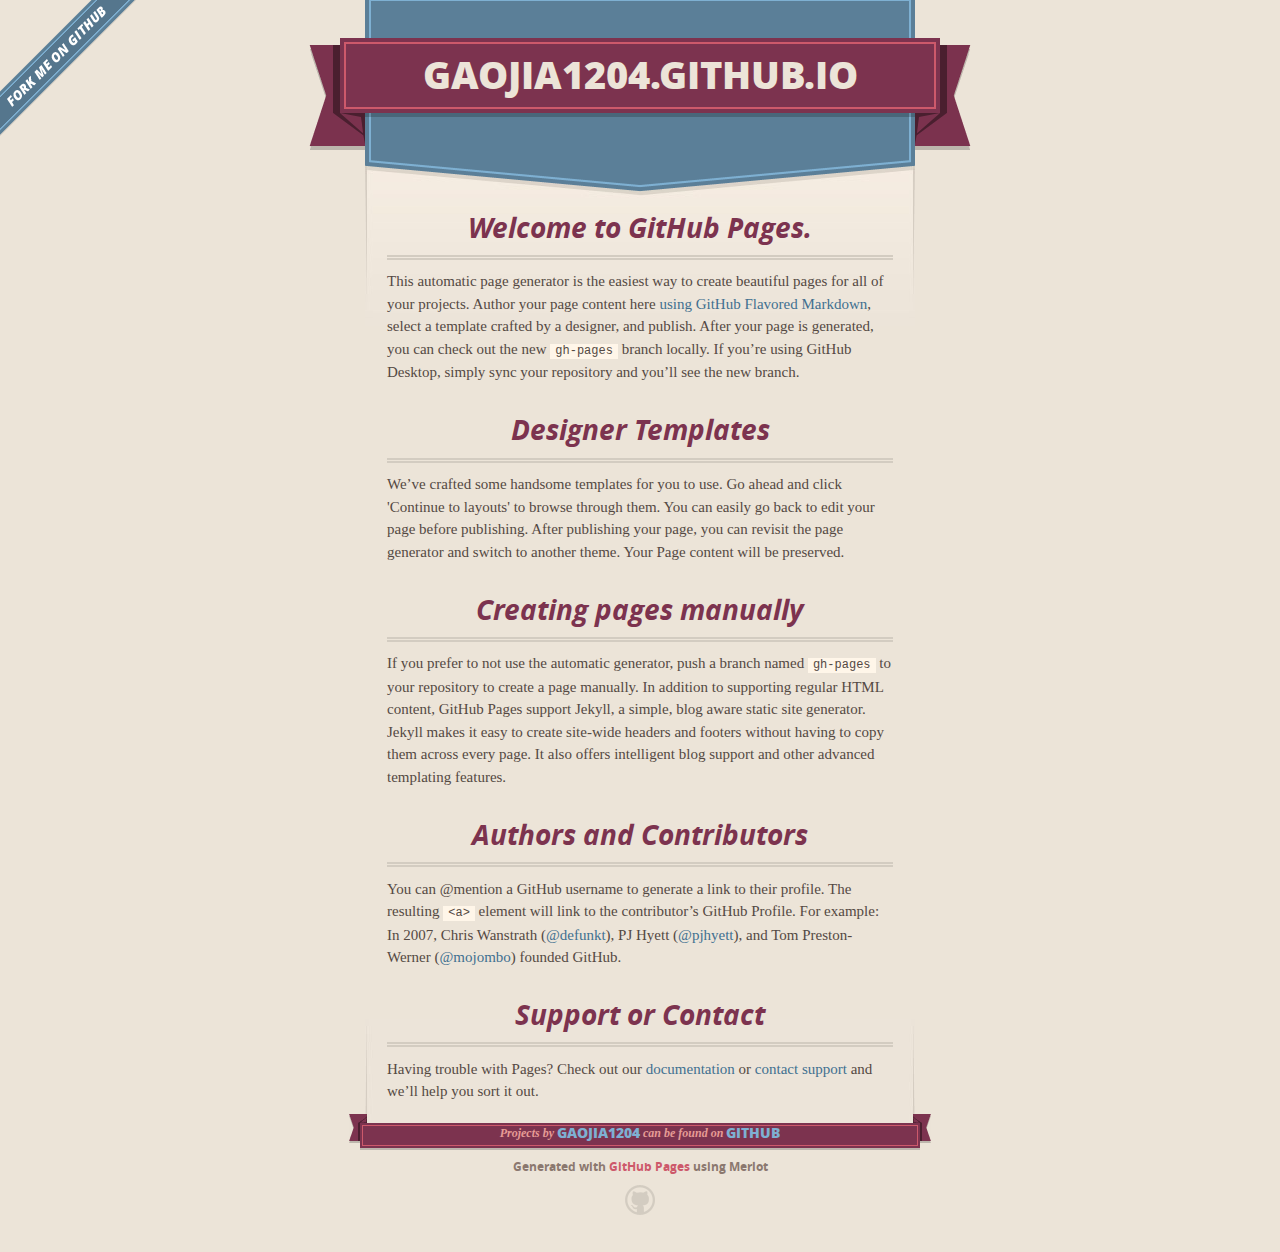
==== index.html @ 73c73c46 "Replace master branch with page content via GitHub" ====
<!DOCTYPE html>
<html>
  <head>
    <meta charset='utf-8'>
    <meta http-equiv="X-UA-Compatible" content="chrome=1">
    <meta name="viewport" content="width=640">

    <link rel="stylesheet" href="stylesheets/core.css" media="screen">
    <link rel="stylesheet" href="stylesheets/mobile.css" media="handheld, only screen and (max-device-width:640px)">
    <link rel="stylesheet" href="stylesheets/github-light.css">

    <script type="text/javascript" src="javascripts/modernizr.js"></script>
    <script type="text/javascript" src="https://ajax.googleapis.com/ajax/libs/jquery/1.7.1/jquery.min.js"></script>
    <script type="text/javascript" src="javascripts/headsmart.min.js"></script>
    <script type="text/javascript">
      $(document).ready(function () {
        $('#main_content').headsmart()
      })
    </script>
    <title>Gaojia1204.GitHub.io by gaojia1204</title>
  </head>

  <body>
    <a id="forkme_banner" href="https://github.com/gaojia1204">View on GitHub</a>
    <div class="shell">

      <header>
        <span class="ribbon-outer">
          <span class="ribbon-inner">
            <h1>Gaojia1204.GitHub.io</h1>
            <h2></h2>
          </span>
          <span class="left-tail"></span>
          <span class="right-tail"></span>
        </span>
      </header>

      <div id="no-downloads">
        <span class="inner">
        </span>
      </div>


      <span class="banner-fix"></span>


      <section id="main_content">
        <h3>
<a id="welcome-to-github-pages" class="anchor" href="#welcome-to-github-pages" aria-hidden="true"><span aria-hidden="true" class="octicon octicon-link"></span></a>Welcome to GitHub Pages.</h3>

<p>This automatic page generator is the easiest way to create beautiful pages for all of your projects. Author your page content here <a href="https://guides.github.com/features/mastering-markdown/">using GitHub Flavored Markdown</a>, select a template crafted by a designer, and publish. After your page is generated, you can check out the new <code>gh-pages</code> branch locally. If you’re using GitHub Desktop, simply sync your repository and you’ll see the new branch.</p>

<h3>
<a id="designer-templates" class="anchor" href="#designer-templates" aria-hidden="true"><span aria-hidden="true" class="octicon octicon-link"></span></a>Designer Templates</h3>

<p>We’ve crafted some handsome templates for you to use. Go ahead and click 'Continue to layouts' to browse through them. You can easily go back to edit your page before publishing. After publishing your page, you can revisit the page generator and switch to another theme. Your Page content will be preserved.</p>

<h3>
<a id="creating-pages-manually" class="anchor" href="#creating-pages-manually" aria-hidden="true"><span aria-hidden="true" class="octicon octicon-link"></span></a>Creating pages manually</h3>

<p>If you prefer to not use the automatic generator, push a branch named <code>gh-pages</code> to your repository to create a page manually. In addition to supporting regular HTML content, GitHub Pages support Jekyll, a simple, blog aware static site generator. Jekyll makes it easy to create site-wide headers and footers without having to copy them across every page. It also offers intelligent blog support and other advanced templating features.</p>

<h3>
<a id="authors-and-contributors" class="anchor" href="#authors-and-contributors" aria-hidden="true"><span aria-hidden="true" class="octicon octicon-link"></span></a>Authors and Contributors</h3>

<p>You can @mention a GitHub username to generate a link to their profile. The resulting <code>&lt;a&gt;</code> element will link to the contributor’s GitHub Profile. For example: In 2007, Chris Wanstrath (<a href="https://github.com/defunkt" class="user-mention">@defunkt</a>), PJ Hyett (<a href="https://github.com/pjhyett" class="user-mention">@pjhyett</a>), and Tom Preston-Werner (<a href="https://github.com/mojombo" class="user-mention">@mojombo</a>) founded GitHub.</p>

<h3>
<a id="support-or-contact" class="anchor" href="#support-or-contact" aria-hidden="true"><span aria-hidden="true" class="octicon octicon-link"></span></a>Support or Contact</h3>

<p>Having trouble with Pages? Check out our <a href="https://help.github.com/pages">documentation</a> or <a href="https://github.com/contact">contact support</a> and we’ll help you sort it out.</p>
      </section>

      <footer>
        <span class="ribbon-outer">
          <span class="ribbon-inner">
            <p>Projects by <a href="https://github.com/gaojia1204">gaojia1204</a> can be found on <a href="https://github.com/gaojia1204">GitHub</a></p>
          </span>
          <span class="left-tail"></span>
          <span class="right-tail"></span>
        </span>
        <p>Generated with <a href="https://pages.github.com">GitHub Pages</a> using Merlot</p>
        <span class="octocat"></span>
      </footer>

    </div>

    
  </body>
</html>
---- stylesheets/core.css ----
@import url("screen.css");
@import url("non-screen.css") handheld;
@import url("non-screen.css") only screen and (max-device-width:640px);
---- stylesheets/mobile.css ----
/* Generated by Font Squirrel (http://www.fontsquirrel.com) on February 9, 2012 */


@font-face {
  font-family: 'Open Sans';
  src: url('../fonts/opensans-regular-webfont.eot');
  src: url('../fonts/opensans-regular-webfont.eot?#iefix') format('embedded-opentype'),
       url('../fonts/opensans-regular-webfont.woff') format('woff'),
       url('../fonts/opensans-regular-webfont.ttf') format('truetype'),
       url('../fonts/opensans-regular-webfont.svg#OpenSansRegular') format('svg');
  font-weight: normal;
  font-style: normal;
}

@font-face {
  font-family: 'Open Sans';
  src: url('../fonts/opensans-italic-webfont.eot');
  src: url('../fonts/opensans-italic-webfont.eot?#iefix') format('embedded-opentype'),
       url('../fonts/opensans-italic-webfont.woff') format('woff'),
       url('../fonts/opensans-italic-webfont.ttf') format('truetype'),
       url('../fonts/opensans-italic-webfont.svg#OpenSansItalic') format('svg');
  font-weight: normal;
  font-style: italic;
}

@font-face {
  font-family: 'Open Sans';
  src: url('../fonts/opensans-bold-webfont.eot');
  src: url('../fonts/opensans-bold-webfont.eot?#iefix') format('embedded-opentype'),
       url('../fonts/opensans-bold-webfont.woff') format('woff'),
       url('../fonts/opensans-bold-webfont.ttf') format('truetype'),
       url('../fonts/opensans-bold-webfont.svg#OpenSansBold') format('svg');
  font-weight: bold;
  font-style: normal;
}

@font-face {
  font-family: 'Open Sans';
  src: url('../fonts/opensans-bolditalic-webfont.eot');
  src: url('../fonts/opensans-bolditalic-webfont.eot?#iefix') format('embedded-opentype'),
       url('../fonts/opensans-bolditalic-webfont.woff') format('woff'),
       url('../fonts/opensans-bolditalic-webfont.ttf') format('truetype'),
       url('../fonts/opensans-bolditalic-webfont.svg#OpenSansBoldItalic') format('svg');
  font-weight: bold;
  font-style: italic;
}

@font-face {
  font-family: 'Open Sans';
  src: url('../fonts/opensans-extrabold-webfont.eot');
  src: url('../fonts/opensans-extrabold-webfont.eot?#iefix') format('embedded-opentype'),
       url('../fonts/opensans-extrabold-webfont.woff') format('woff'),
       url('../fonts/opensans-extrabold-webfont.ttf') format('truetype'),
       url('../fonts/opensans-extrabold-webfont.svg#OpenSansExtrabold') format('svg');
  font-weight: bolder;
  font-style: normal;
}


/* http://meyerweb.com/eric/tools/css/reset/ 
   v2.0 | 20110126
   License: none (public domain)
*/

html, body, div, span, applet, object, iframe,
h1, h2, h3, h4, h5, h6, p, blockquote, pre,
a, abbr, acronym, address, big, cite, code,
del, dfn, em, img, ins, kbd, q, s, samp,
small, strike, strong, sub, sup, tt, var,
b, u, i, center,
dl, dt, dd, ol, ul, li,
fieldset, form, label, legend,
table, caption, tbody, tfoot, thead, tr, th, td,
article, aside, canvas, details, embed, 
figure, figcaption, footer, header, hgroup, 
menu, nav, output, ruby, section, summary,
time, mark, audio, video {
  margin: 0;
  padding: 0;
  border: 0;
  font-size: 100%;
  font: inherit;
  vertical-align: baseline;
}
/* HTML5 display-role reset for older browsers */
article, aside, details, figcaption, figure, 
footer, header, hgroup, menu, nav, section {
  display: block;
}
body {
  line-height: 1;
}
ol, ul {
  list-style: none;
}
blockquote, q {
  quotes: none;
}
blockquote:before, blockquote:after,
q:before, q:after {
  content: '';
  content: none;
}
table {
  border-collapse: collapse;
  border-spacing: 0;
}

header, footer, section {
  display: block;
  position: relative;
}

/* STYLES */

div.shell {
  display: block;
  width: 640px;
  margin: 0 auto;
}

a#forkme_banner {
  display: none;
}

/* header */

header {
  position: relative;
  z-index: 2;
  margin: 0;
  max-width: 640px;
  top: 51px;
}

header span.ribbon-inner {
  position: relative;
  display: block;
  background-color: #cd596b;
  border: 8px solid #7c334f;
  padding: 6px;
  z-index: 1;
}

header span.left-tail, header span.right-tail {
  position: relative;
  display: block;
  width: 19px;
  height: 10px;
  background: transparent url(../images/ribbon-tail-sprite-2x.png) 0 0 no-repeat;
  position: absolute;
  bottom: -10px;
  z-index: 0;
}

header span.left-tail {
  background-position: 0 0;
  left: 0;
}

header span.right-tail {
  background-position: -19px 0;
  right: 0;
}

header h1 {
  background-color: #7c334f;
  font-size: 2em;
  font-weight: bolder;
  font-style: normal;
  text-transform: uppercase;
  color: #ece4d8;
  text-align: center;
  line-height:1;  
  padding: 14px 20px 0;
}

header h2 {
  background-color: #7c334f;
  font: bold italic .85em/1.5 Georgia, Times, “Times New Roman”, serif;
  color: #e69b95;
  padding-bottom: 14px;
  margin-top: -3px;
  text-align: center;
}

section#downloads {
  position: relative;
  display: block;
  height: 171px;
  width: 602px;
  padding-bottom: 150px;
  margin: 51px auto -250px;
  z-index: 1;
  background: transparent url(../images/shield.png) center 0 no-repeat;
}

section#downloads a {
  display: none;
}

span.banner-fix {
  background: transparent url(../images/shield-fallback.png) center top no-repeat;
  display: block;
  height: 31px;
  position: absolute;
  width: 640px;
  top: 20px;

}

section#main_content {
  z-index: 2;
  padding: 20px 40px 0;
  min-height:185px;
}

/* footer */

footer {
  background: none;
  padding-top: 104px;
  margin: -94px auto 40px;
  max-width:640px;
  text-align: center;
}

footer span.ribbon-outer {
  display: block;
  position: relative;
  border-bottom: 2px solid #bdb6ad;
}

footer span.ribbon-inner {
  position: relative;
  display: block;
  background-color: #cd596b;
  border: 8px solid #7c334f;
  padding: 6px;
  z-index: 1;
}

footer p {
  font-family: 'Open Sans', sans-serif;
  font-weight: bold;
  font-size: .6em;
  color: #8b786f;
}

footer a {
  color: #cd596b;
}

footer span.ribbon-inner p {
  background-color: #7c334f;
  margin: 0;
  color: #e69b95;
  font: bold italic 22px/1 Georgia, Times, “Times New Roman”, serif;
  height: auto;
  line-height: 1.1;
  padding: 20px 0px 10px;
}

footer span.ribbon-inner a {
  display: block;
  position: relative;
  bottom: 0;
  color: #7eb0d2;
  font-family: 'Open Sans', sans-serif;
  text-transform: uppercase;
  font-style: normal;
  font-weight: bolder;
  font-size: 38px;
  padding-bottom: 10px;
}

footer span.ribbon-inner a:hover {
  color: #7eb0d2;
}

footer span.left-tail, footer span.right-tail {
  position: relative;
  display: block;
  width: 23px;
  height: 126px;
  background: transparent url(../images/small-ribbon-tail-sprite-2x.png) 0 0 no-repeat;
  position: absolute;
  top: -126px;
  z-index: 0;
}

footer span.left-tail {
  background-position: 0 0;
  left: 0;
}

footer span.right-tail {
  background-position: -23px 0;
  right: 0;
}

footer span.octocat {
  background: transparent url(../images/octocat-2x.png) 0 0 no-repeat;
  display: block;
  width: 60px;
  height: 60px;
  margin: 20px auto 0;}

/* content */

body {
  background: #ece4d8;
  font: normal normal 30px/1.5 Georgia, Palatino,” Palatino Linotype”, Times, “Times New Roman”, serif;
  color: #544943;
  -webkit-font-smoothing: antialiased;
}

a, a:hover {
  color: #417090;
}

a {
  text-decoration: none;
}

a:hover {
  text-decoration: underline;
}

h1,h2,h3,h4,h5,h6 {
  font-family: 'Open Sans', sans-serif;
  font-weight: bold;
}

p {
  margin: .7em 0 0;
}

strong {
  font-weight: bold;
}

em {
  font-style: italic;
}

ol {
  margin: .7em 0;
  list-style-type: decimal;
  padding-left: 1.35em;
}

ul {
  margin: .7em 0;
  padding-left: 1.35em;
}

ul li {
  padding-left: 20px;
  background: transparent url(../images/chevron-2x.png) left 15px no-repeat;
}

blockquote {
  font-family: 'Open Sans', sans-serif;
  margin: 20px 0;
  color: #8b786f;
  padding-left: 1.35em;
  background: transparent url('../images/blockquote-gfx-2x.png') 0 8px no-repeat;
}

img {
  -webkit-box-shadow: 0px 4px 0px #bdb6ad;
  -moz-box-shadow: 0px 4px 0px #bdb6ad;
  box-shadow: 0px 4px 0px #bdb6ad;
  border: 4px solid #fff6e9;
  max-width: 556px;
}

hr {
  border: none;
  outline: none;
  height: 42px;
  background: transparent url('../images/hr-2x.jpg') center center repeat-x;
  margin: 0 0 20px;
}

code {
  background: #fff6e9;
  font: normal normal .9em/1.7 "Lucida Sans Typewriter", "Lucida Console", Monaco, "Bitstream Vera Sans Mono", monospace;
  padding: 0 5px 1px;
}

pre {
  margin: 10px 0 20px;
  padding: .7em;
  background: #fff6e9;
  border-bottom: 4px solid #bdb6ad;
  font: normal normal .9em/1.7 "Lucida Sans Typewriter", "Lucida Console", Monaco, "Bitstream Vera Sans Mono", monospace;
  overflow: auto;
}

table {
  background: #fff6e9;
  display: table;
  width: 100%;
  border-collapse: separate;
  border-bottom: 4px solid #bdb6ad;
  margin: 10px 0;
}

tr {
  display: table-row;
}

th {
  display: table-cell;
  padding: 2px 10px;
  border: solid #ece4d8;
  border-width: 0 4px 4px 0;
  color: #cd596b;
  font-family: 'Open Sans', sans-serif;
  font-weight: bold;
  font-size: .85em;
}

td {
  display: table-cell;
  padding: 0 .7em;
  border: solid #ece4d8;
  border-width: 0 4px 4px 0;
}

td:last-child, th:last-child {
  border-right: none;
}

tr:last-child td {
  border-bottom: none;
}

dl {
  margin: .7em 0 20px;
}

dt {
  font-family: 'Open Sans', sans-serif;
  font-weight: bold;
}

dd {
  padding-left: 1.35em;
}

dd p:first-child {
  margin-top: 0;
}

/* Content based headers */

#main_content > .header-level-1:first-child,
#main_content > .header-level-2:first-child,
#main_content > .header-level-3:first-child,
#main_content > .header-level-4:first-child,
#main_content > .header-level-5:first-child,
#main_content > .header-level-6:first-child {
  margin-top: 0;
}

.header-level-1 {
  font-size: 1.85em;
  border-bottom: .2em double #d3ccc1;
  color: #7c334f;
  text-align: center;
  font-style: italic;
  margin: 1.1em 0 .38em;
  line-height: 1.2;
  padding-bottom: 10px
}

.header-level-2 {
  font-size: 1.58em;
  color: #7c334f;
  margin: .95em 0 .5em;
  border-bottom: .1em solid #D3CCC1;
  line-height: 1.2;
  padding-bottom: 10px
}

.header-level-3 {
  margin: 20px 0 10px;
  font-size: 1.45em;
}

.header-level-4 {
  margin: .6em 0;
  font-size: 1.2em;
  color: #cd596b;
}

.header-level-5 {
  margin: .7em 0;
  font-size: 1em;
  color: #8b786f;
}

.header-level-6 {
  margin: .8em 0;
  font-size: .85em;
  font-style: italic;
}
---- stylesheets/github-light.css ----
/*
The MIT License (MIT)

Copyright (c) 2016 GitHub, Inc.

Permission is hereby granted, free of charge, to any person obtaining a copy
of this software and associated documentation files (the "Software"), to deal
in the Software without restriction, including without limitation the rights
to use, copy, modify, merge, publish, distribute, sublicense, and/or sell
copies of the Software, and to permit persons to whom the Software is
furnished to do so, subject to the following conditions:

The above copyright notice and this permission notice shall be included in all
copies or substantial portions of the Software.

THE SOFTWARE IS PROVIDED "AS IS", WITHOUT WARRANTY OF ANY KIND, EXPRESS OR
IMPLIED, INCLUDING BUT NOT LIMITED TO THE WARRANTIES OF MERCHANTABILITY,
FITNESS FOR A PARTICULAR PURPOSE AND NONINFRINGEMENT. IN NO EVENT SHALL THE
AUTHORS OR COPYRIGHT HOLDERS BE LIABLE FOR ANY CLAIM, DAMAGES OR OTHER
LIABILITY, WHETHER IN AN ACTION OF CONTRACT, TORT OR OTHERWISE, ARISING FROM,
OUT OF OR IN CONNECTION WITH THE SOFTWARE OR THE USE OR OTHER DEALINGS IN THE
SOFTWARE.

*/

.pl-c /* comment */ {
  color: #969896;
}

.pl-c1 /* constant, variable.other.constant, support, meta.property-name, support.constant, support.variable, meta.module-reference, markup.raw, meta.diff.header */,
.pl-s .pl-v /* string variable */ {
  color: #0086b3;
}

.pl-e /* entity */,
.pl-en /* entity.name */ {
  color: #795da3;
}

.pl-smi /* variable.parameter.function, storage.modifier.package, storage.modifier.import, storage.type.java, variable.other */,
.pl-s .pl-s1 /* string source */ {
  color: #333;
}

.pl-ent /* entity.name.tag */ {
  color: #63a35c;
}

.pl-k /* keyword, storage, storage.type */ {
  color: #a71d5d;
}

.pl-s /* string */,
.pl-pds /* punctuation.definition.string, string.regexp.character-class */,
.pl-s .pl-pse .pl-s1 /* string punctuation.section.embedded source */,
.pl-sr /* string.regexp */,
.pl-sr .pl-cce /* string.regexp constant.character.escape */,
.pl-sr .pl-sre /* string.regexp source.ruby.embedded */,
.pl-sr .pl-sra /* string.regexp string.regexp.arbitrary-repitition */ {
  color: #183691;
}

.pl-v /* variable */ {
  color: #ed6a43;
}

.pl-id /* invalid.deprecated */ {
  color: #b52a1d;
}

.pl-ii /* invalid.illegal */ {
  color: #f8f8f8;
  background-color: #b52a1d;
}

.pl-sr .pl-cce /* string.regexp constant.character.escape */ {
  font-weight: bold;
  color: #63a35c;
}

.pl-ml /* markup.list */ {
  color: #693a17;
}

.pl-mh /* markup.heading */,
.pl-mh .pl-en /* markup.heading entity.name */,
.pl-ms /* meta.separator */ {
  font-weight: bold;
  color: #1d3e81;
}

.pl-mq /* markup.quote */ {
  color: #008080;
}

.pl-mi /* markup.italic */ {
  font-style: italic;
  color: #333;
}

.pl-mb /* markup.bold */ {
  font-weight: bold;
  color: #333;
}

.pl-md /* markup.deleted, meta.diff.header.from-file */ {
  color: #bd2c00;
  background-color: #ffecec;
}

.pl-mi1 /* markup.inserted, meta.diff.header.to-file */ {
  color: #55a532;
  background-color: #eaffea;
}

.pl-mdr /* meta.diff.range */ {
  font-weight: bold;
  color: #795da3;
}

.pl-mo /* meta.output */ {
  color: #1d3e81;
}
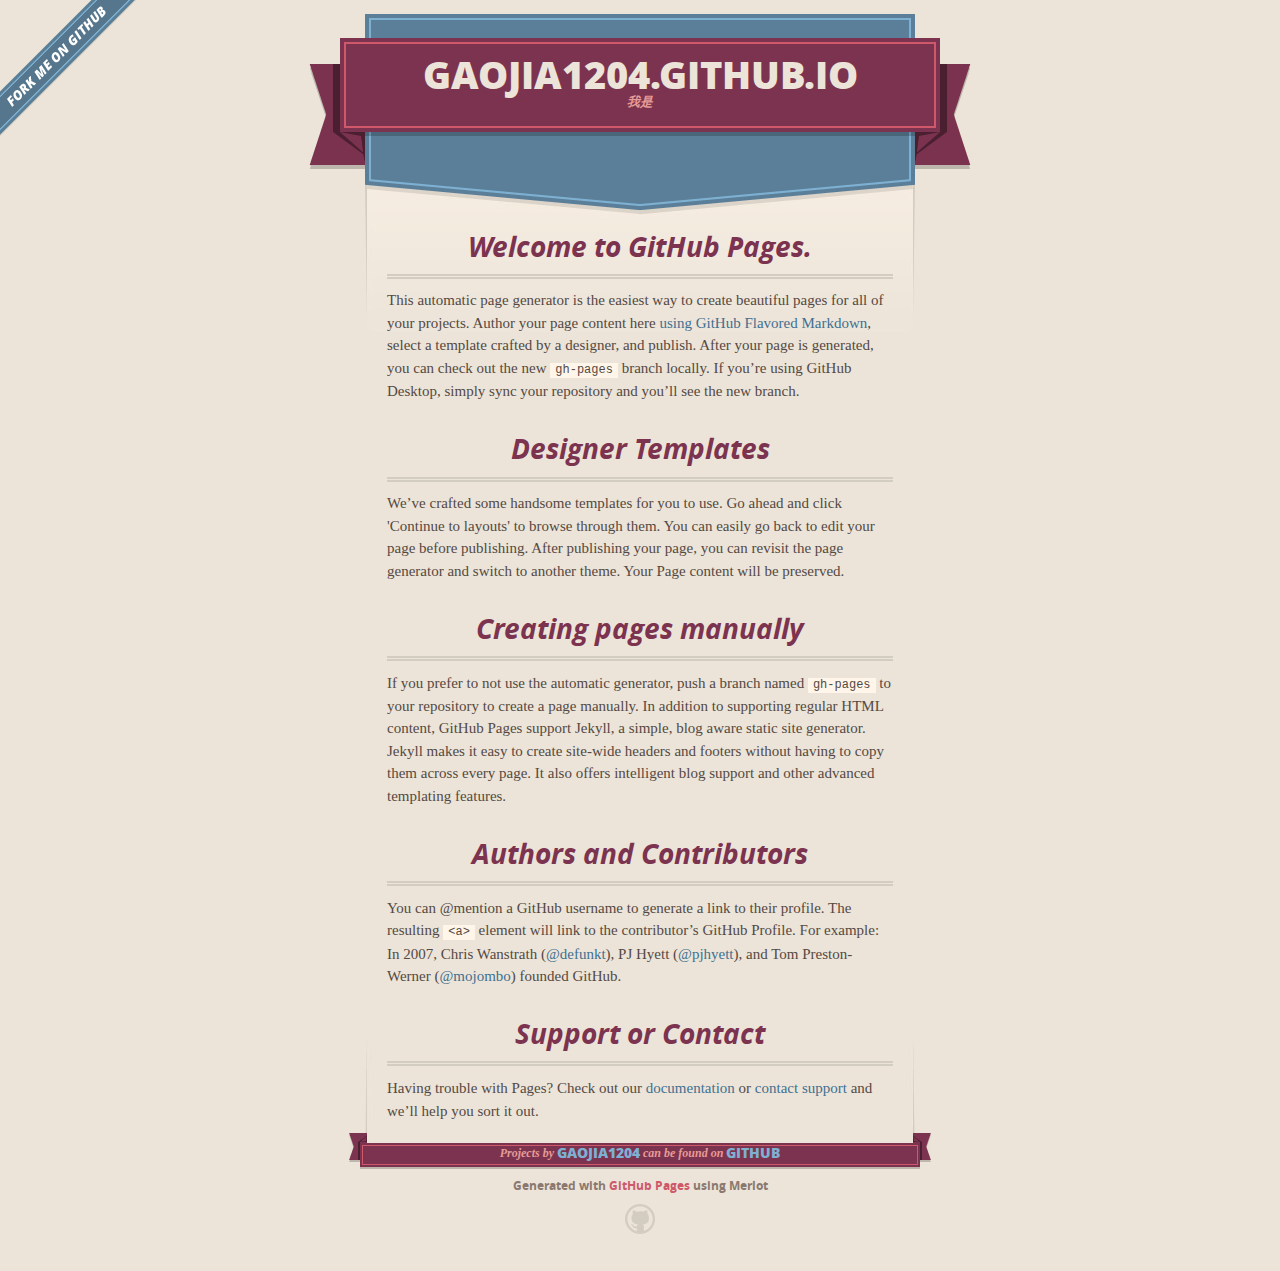
==== commit 84f395ac: "123445" ====
--- a/index.html
+++ b/index.html
@@ -28,7 +28,7 @@
         <span class="ribbon-outer">
           <span class="ribbon-inner">
             <h1>Gaojia1204.GitHub.io</h1>
-            <h2></h2>
+            <h2>我是 </h2>
           </span>
           <span class="left-tail"></span>
           <span class="right-tail"></span>
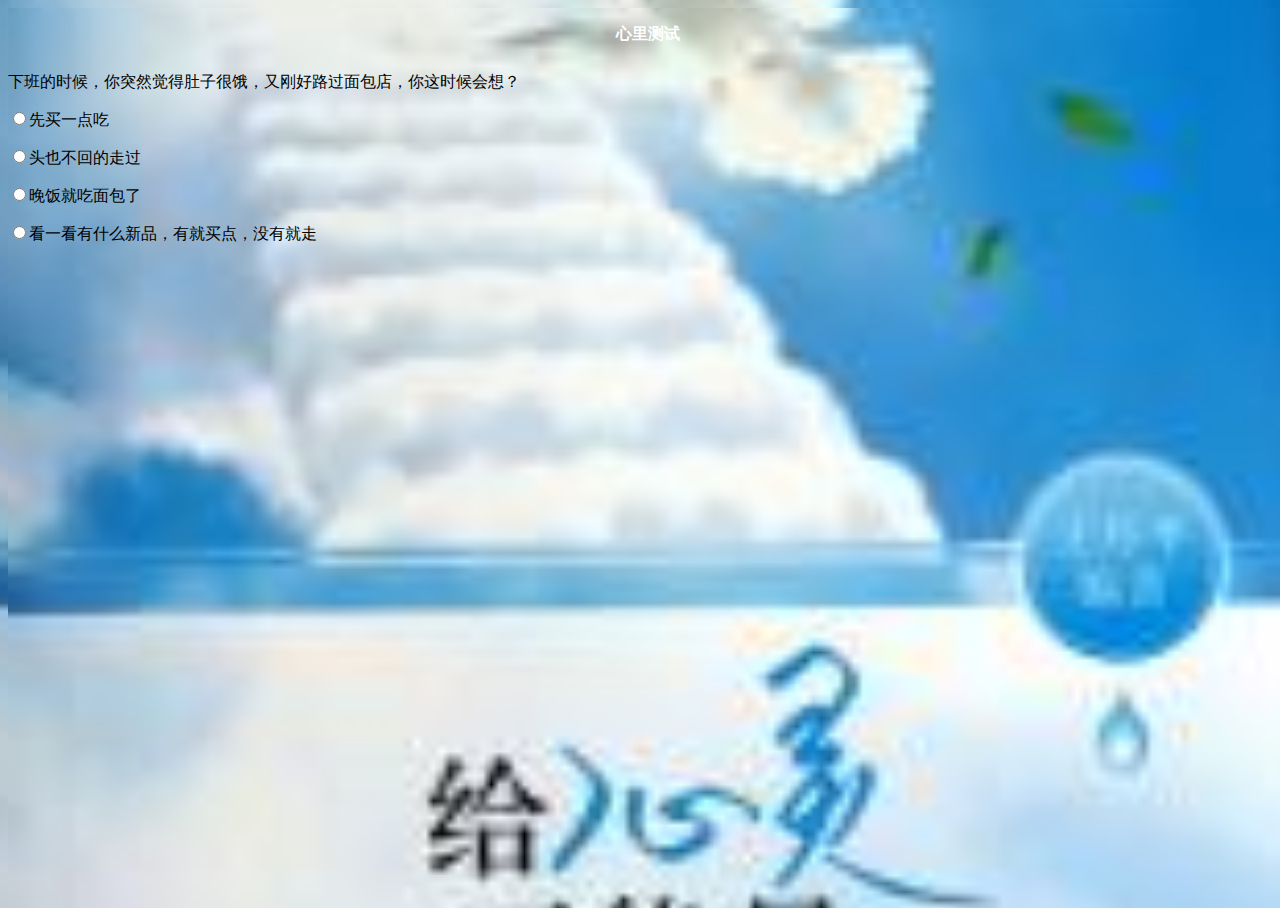
==== commit 1bb0daa2: "测试" ====
--- a/index.html
+++ b/index.html
@@ -1,90 +1,66 @@
 <!DOCTYPE html>
 <html>
-  <head>
-    <meta charset='utf-8'>
-    <meta http-equiv="X-UA-Compatible" content="chrome=1">
-    <meta name="viewport" content="width=640">
-
-    <link rel="stylesheet" href="stylesheets/core.css" media="screen">
-    <link rel="stylesheet" href="stylesheets/mobile.css" media="handheld, only screen and (max-device-width:640px)">
-    <link rel="stylesheet" href="stylesheets/github-light.css">
-
-    <script type="text/javascript" src="javascripts/modernizr.js"></script>
-    <script type="text/javascript" src="https://ajax.googleapis.com/ajax/libs/jquery/1.7.1/jquery.min.js"></script>
-    <script type="text/javascript" src="javascripts/headsmart.min.js"></script>
-    <script type="text/javascript">
-      $(document).ready(function () {
-        $('#main_content').headsmart()
-      })
-    </script>
-    <title>Gaojia1204.GitHub.io by gaojia1204</title>
-  </head>
-
-  <body>
-    <a id="forkme_banner" href="https://github.com/gaojia1204">View on GitHub</a>
-    <div class="shell">
-
-      <header>
-        <span class="ribbon-outer">
-          <span class="ribbon-inner">
-            <h1>Gaojia1204.GitHub.io</h1>
-            <h2>我是 </h2>
-          </span>
-          <span class="left-tail"></span>
-          <span class="right-tail"></span>
-        </span>
-      </header>
-
-      <div id="no-downloads">
-        <span class="inner">
-        </span>
-      </div>
-
-
-      <span class="banner-fix"></span>
-
-
-      <section id="main_content">
-        <h3>
-<a id="welcome-to-github-pages" class="anchor" href="#welcome-to-github-pages" aria-hidden="true"><span aria-hidden="true" class="octicon octicon-link"></span></a>Welcome to GitHub Pages.</h3>
-
-<p>This automatic page generator is the easiest way to create beautiful pages for all of your projects. Author your page content here <a href="https://guides.github.com/features/mastering-markdown/">using GitHub Flavored Markdown</a>, select a template crafted by a designer, and publish. After your page is generated, you can check out the new <code>gh-pages</code> branch locally. If you’re using GitHub Desktop, simply sync your repository and you’ll see the new branch.</p>
-
-<h3>
-<a id="designer-templates" class="anchor" href="#designer-templates" aria-hidden="true"><span aria-hidden="true" class="octicon octicon-link"></span></a>Designer Templates</h3>
-
-<p>We’ve crafted some handsome templates for you to use. Go ahead and click 'Continue to layouts' to browse through them. You can easily go back to edit your page before publishing. After publishing your page, you can revisit the page generator and switch to another theme. Your Page content will be preserved.</p>
-
-<h3>
-<a id="creating-pages-manually" class="anchor" href="#creating-pages-manually" aria-hidden="true"><span aria-hidden="true" class="octicon octicon-link"></span></a>Creating pages manually</h3>
-
-<p>If you prefer to not use the automatic generator, push a branch named <code>gh-pages</code> to your repository to create a page manually. In addition to supporting regular HTML content, GitHub Pages support Jekyll, a simple, blog aware static site generator. Jekyll makes it easy to create site-wide headers and footers without having to copy them across every page. It also offers intelligent blog support and other advanced templating features.</p>
-
-<h3>
-<a id="authors-and-contributors" class="anchor" href="#authors-and-contributors" aria-hidden="true"><span aria-hidden="true" class="octicon octicon-link"></span></a>Authors and Contributors</h3>
-
-<p>You can @mention a GitHub username to generate a link to their profile. The resulting <code>&lt;a&gt;</code> element will link to the contributor’s GitHub Profile. For example: In 2007, Chris Wanstrath (<a href="https://github.com/defunkt" class="user-mention">@defunkt</a>), PJ Hyett (<a href="https://github.com/pjhyett" class="user-mention">@pjhyett</a>), and Tom Preston-Werner (<a href="https://github.com/mojombo" class="user-mention">@mojombo</a>) founded GitHub.</p>
-
-<h3>
-<a id="support-or-contact" class="anchor" href="#support-or-contact" aria-hidden="true"><span aria-hidden="true" class="octicon octicon-link"></span></a>Support or Contact</h3>
-
-<p>Having trouble with Pages? Check out our <a href="https://help.github.com/pages">documentation</a> or <a href="https://github.com/contact">contact support</a> and we’ll help you sort it out.</p>
-      </section>
-
-      <footer>
-        <span class="ribbon-outer">
-          <span class="ribbon-inner">
-            <p>Projects by <a href="https://github.com/gaojia1204">gaojia1204</a> can be found on <a href="https://github.com/gaojia1204">GitHub</a></p>
-          </span>
-          <span class="left-tail"></span>
-          <span class="right-tail"></span>
-        </span>
-        <p>Generated with <a href="https://pages.github.com">GitHub Pages</a> using Merlot</p>
-        <span class="octocat"></span>
-      </footer>
-
-    </div>
-
-    
-  </body>
+	<head>
+		<meta charset="UTF-8">
+		<meta name="viewport" content="width=device-width,initial-scale=1,minimum-scale=1,maximum-scale=1,user-scalable=no" />
+		<title></title>
+		<style type="text/css">
+			body,html{
+				width: 100%;
+				height: 100%;
+				background: url(img/1.jpg) no-repeat center center;
+				background-size: cover;
+			}
+			header{
+				height:3rem;
+				width:100%;
+				
+				color: #fff;
+				font-weight: 600;
+			}
+			#headerOne{
+				display: flex;
+				flex-flow: row;
+				justify-content: center;
+			}
+		</style>
+	</head>
+	<body>
+		<header>
+			<div id="headerOne">
+				<p>心里测试</p>
+			</div>
+		</header>
+		<section>
+			<p>下班的时候，你突然觉得肚子很饿，又刚好路过面包店，你这时候会想？</p>
+			<p><input type="radio" id="in1" name="aaa" /><span>先买一点吃</span></p>
+			<p><input type="radio" id="in2" name="aaa" /><span>头也不回的走过</span></p>
+			<p><input type="radio" id="in3" name="aaa" /><span>晚饭就吃面包了</span></p>
+			<p><input type="radio" id="in4" name="aaa" /><span>看一看有什么新品，有就买点，没有就走</span></p>
+			<div id="div"></div>
+		</section>
+		
+	</body>
+	<script type="text/javascript">
+		var html=document.getElementsByTagName("html")[0];
+		html.style.fontSize=window.offsetWidth/600*20+"px";
+		var in1=document.getElementById("in1");
+		var odiv=document.getElementById("div");
+		in1.onclick=function(){
+			var str="前生是艺术家，对每件事、每件作品都要尽善尽美，对自己的要求也越来越高，因做不到完美的作品而变得疯疯癫癫。后来把自己扣于屋内，足不出户，最后饿死屋内。"
+			odiv.innerHTML=str;
+		}
+		in2.onclick=function(){
+			var str="前生是一个军人，因为战败被敌方俘虏，严刑拷打，因不 肯开口说出情报出卖国家而受严厉的酷刑而死。"
+			odiv.innerHTML=str;
+		}
+		in3.onclick=function(){
+			var str="前生是一只流浪狗，常年流浪在外，后因风雪而冻晕在一家农户门口，因农户善良而被收留，最终在农户的照顾下安度了余生。"
+			odiv.innerHTML=str;
+		}
+		in4.onclick=function(){
+			var str="前生是一个好赌的乞丐，意外是到中奖的奖票，本以为有本钱可以应更多的钱了，但结果却是把所有的奖金都输掉了，还因此而欠下巨额债务而无法偿还北债主打死。"
+			odiv.innerHTML=str;
+		}
+	</script>
 </html>
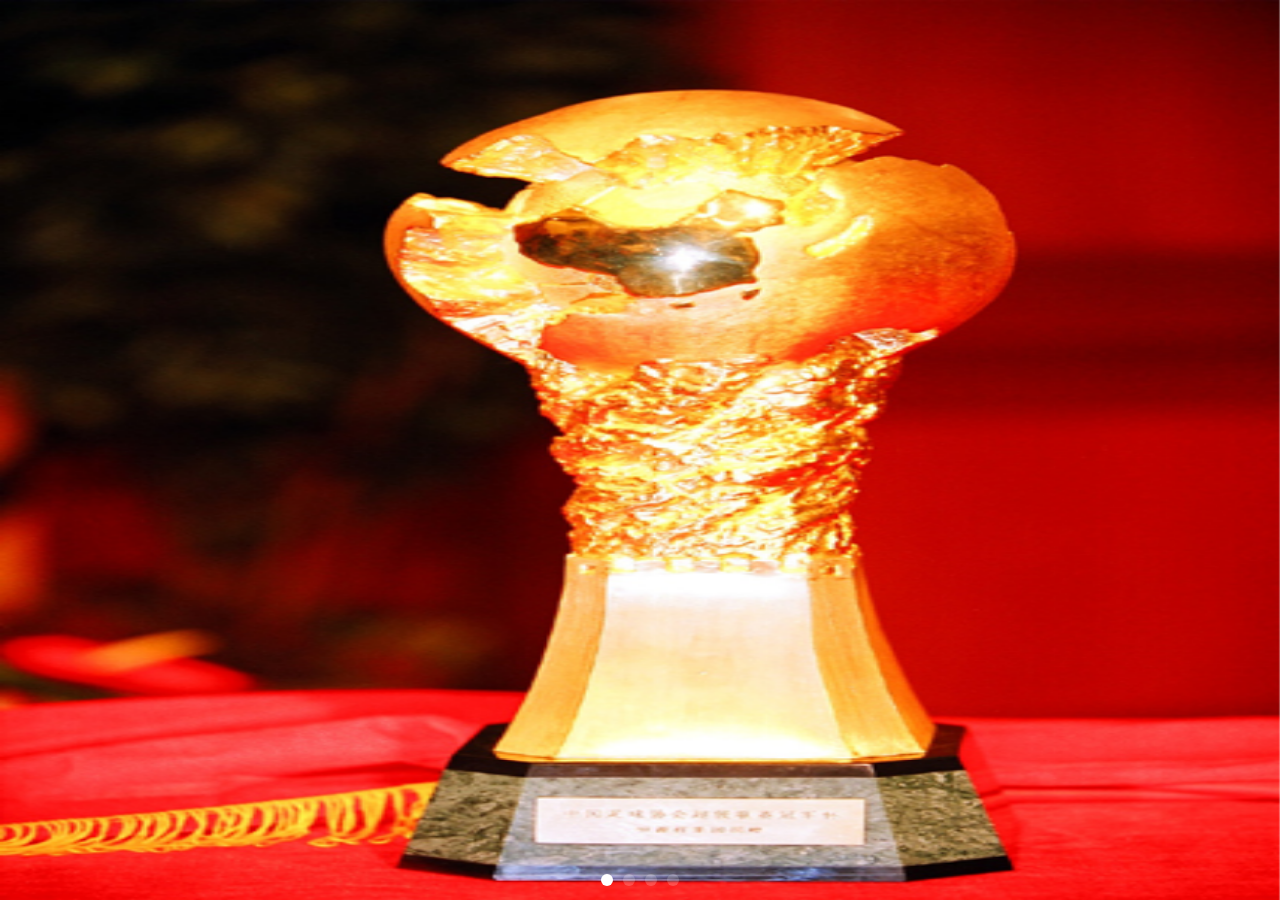
==== commit a0516270: "测试1" ====
--- a/index.html
+++ b/index.html
@@ -4,63 +4,23 @@
 		<meta charset="UTF-8">
 		<meta name="viewport" content="width=device-width,initial-scale=1,minimum-scale=1,maximum-scale=1,user-scalable=no" />
 		<title></title>
-		<style type="text/css">
-			body,html{
-				width: 100%;
-				height: 100%;
-				background: url(img/1.jpg) no-repeat center center;
-				background-size: cover;
-			}
-			header{
-				height:3rem;
-				width:100%;
-				
-				color: #fff;
-				font-weight: 600;
-			}
-			#headerOne{
-				display: flex;
-				flex-flow: row;
-				justify-content: center;
-			}
-		</style>
+		<link rel="stylesheet" type="text/css" href="css/swiper.min.css"/>
+		<link href="css/swiper.css" rel="stylesheet" type="text/css"/>
 	</head>
 	<body>
-		<header>
-			<div id="headerOne">
-				<p>心里测试</p>
-			</div>
-		</header>
-		<section>
-			<p>下班的时候，你突然觉得肚子很饿，又刚好路过面包店，你这时候会想？</p>
-			<p><input type="radio" id="in1" name="aaa" /><span>先买一点吃</span></p>
-			<p><input type="radio" id="in2" name="aaa" /><span>头也不回的走过</span></p>
-			<p><input type="radio" id="in3" name="aaa" /><span>晚饭就吃面包了</span></p>
-			<p><input type="radio" id="in4" name="aaa" /><span>看一看有什么新品，有就买点，没有就走</span></p>
-			<div id="div"></div>
-		</section>
-		
+		<div class="swiper-container">
+		  <div class="swiper-wrapper">
+		    <div class="swiper-slide"><img src="img/huoshenbei.jpg"/></div>
+		    <div class="swiper-slide"><img src="img/yingchao.jpg"/></div>
+		    <div class="swiper-slide"><img src="img/dejia.jpg"/></div>
+		    <div class="swiper-slide">
+		    	<img src="img/cup.jpg"/>
+		    	<p id="btn">开启足球之旅</p>
+		    </div>
+		  </div>
+		   <div class="swiper-pagination"></div>
+		</div>
 	</body>
-	<script type="text/javascript">
-		var html=document.getElementsByTagName("html")[0];
-		html.style.fontSize=window.offsetWidth/600*20+"px";
-		var in1=document.getElementById("in1");
-		var odiv=document.getElementById("div");
-		in1.onclick=function(){
-			var str="前生是艺术家，对每件事、每件作品都要尽善尽美，对自己的要求也越来越高，因做不到完美的作品而变得疯疯癫癫。后来把自己扣于屋内，足不出户，最后饿死屋内。"
-			odiv.innerHTML=str;
-		}
-		in2.onclick=function(){
-			var str="前生是一个军人，因为战败被敌方俘虏，严刑拷打，因不 肯开口说出情报出卖国家而受严厉的酷刑而死。"
-			odiv.innerHTML=str;
-		}
-		in3.onclick=function(){
-			var str="前生是一只流浪狗，常年流浪在外，后因风雪而冻晕在一家农户门口，因农户善良而被收留，最终在农户的照顾下安度了余生。"
-			odiv.innerHTML=str;
-		}
-		in4.onclick=function(){
-			var str="前生是一个好赌的乞丐，意外是到中奖的奖票，本以为有本钱可以应更多的钱了，但结果却是把所有的奖金都输掉了，还因此而欠下巨额债务而无法偿还北债主打死。"
-			odiv.innerHTML=str;
-		}
-	</script>
+	<script src="js/swiper.min.js" type="text/javascript" charset="utf-8"></script>
+	<script src="js/swiper.js" type="text/javascript" charset="utf-8"></script>
 </html>
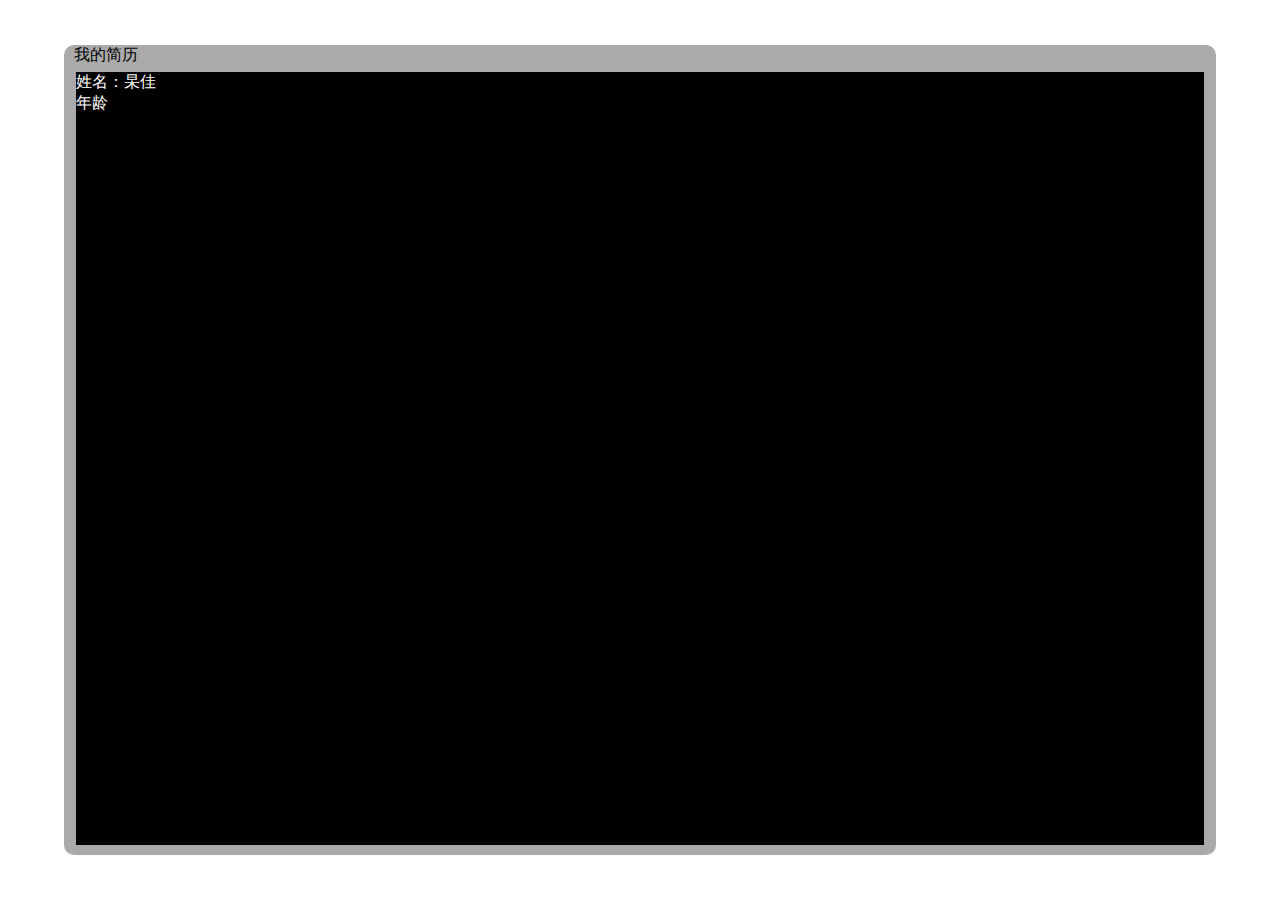
==== commit 1b304e23: "个人简历" ====
--- a/index.html
+++ b/index.html
@@ -1,26 +1,100 @@
 <!DOCTYPE html>
 <html>
 	<head>
-		<meta charset="UTF-8">
-		<meta name="viewport" content="width=device-width,initial-scale=1,minimum-scale=1,maximum-scale=1,user-scalable=no" />
+		<meta charset="utf-8" />
 		<title></title>
-		<link rel="stylesheet" type="text/css" href="css/swiper.min.css"/>
-		<link href="css/swiper.css" rel="stylesheet" type="text/css"/>
 	</head>
+	<style type="text/css">
+		*{
+			margin: 0;
+			padding: 0;
+		}
+		body,html{
+			width: 100%;
+			height: 100%;
+			overflow: hidden;
+		}
+		#box{
+			width: 90%;
+			height: 90vh;
+			margin: 5vh auto;
+			background: #aaa;
+			border-radius:10px;
+		}
+		#box>p{
+			margin: 5px 10px;
+		}
+		#box1{
+			width: 98%;
+			height: 95.5%;
+			margin: .5% auto;
+			background: #000;
+			color: #fff;
+		}
+		#box1>p{
+		}
+	</style>
 	<body>
-		<div class="swiper-container">
-		  <div class="swiper-wrapper">
-		    <div class="swiper-slide"><img src="img/huoshenbei.jpg"/></div>
-		    <div class="swiper-slide"><img src="img/yingchao.jpg"/></div>
-		    <div class="swiper-slide"><img src="img/dejia.jpg"/></div>
-		    <div class="swiper-slide">
-		    	<img src="img/cup.jpg"/>
-		    	<p id="btn">开启足球之旅</p>
-		    </div>
-		  </div>
-		   <div class="swiper-pagination"></div>
+		<div id="box">
+			<p>我的简历</p>
+			<div id="box1">
+				<p></p>
+				<p></p>
+				<p></p>
+				<p></p>
+				<p></p>
+				<p></p>
+				<p></p>
+				<p></p>
+				<p></p>
+				<p></p>
+				<p></p>
+				<p></p>
+				<p></p>
+				<p></p>
+				<p></p>
+				<p></p>
+				<p></p>
+				<p></p>
+				<p></p>
+			</div>
 		</div>
+		<script type="text/javascript">
+			var box1=document.getElementById("box1");
+			var p=box1.getElementsByTagName("p");
+			read("姓名：杲佳",p[0],0)
+			read("年龄：23",p[1],500)
+			read("毕业院校：聊城大学计算机科学与技术",p[2],1000)
+			read("学历：本科",p[3],2700)
+			read("应聘职位： web前端工程师",p[4],3200)
+			read("工作经历：",p[5],4500)
+			read("2015.03-2015.07 浪潮北京电子信息有限公司  从事服务器组装、维修、调试等工作",p[6],5000)
+			read("2015.07-2016.05 青岛云商汇电子商务有限公司 运用photoshop、html、css、js、jquery、less进行pc端页面的布局;",p[7],9300)
+			read("运用bootstrap、swape、iscroll、angular、gulp、ionico、zepto进行移动端开发",p[8],16700)
+			read("2016.05-2016.10 青岛松立软件有限公司 运用bootstrap、swape、iscroll、angular、gulp、ionico、zepto进行移动端开发",p[9],22500)
+			read("项目经验：",p[10],30800)
+			read("电商网站：365家润",p[11],31300)
+			read("运用photoshop、html、css、js、jquery、less进行pc端页面的布局",p[12],32300)
+			read("移动端网站：车迷城",p[13],36800)
+			read("运用photoshop、html、css、js、jquery、less进行pc端页面的布局",p[14],37800)
+			read("移动端网站：慧停车",p[15],42300)
+			read("运用photoshop、html、css、js、jquery、less进行pc端页面的布局",p[16],43300)
+			read("个人项目：足球粉",p[17],47800)
+			read("运用photoshop、html、css、js、jquery、less进行pc端页面的布局",p[18],48800)
+			function read(str,object,time){
+				var i=0;
+				setTimeout(function(){
+					setInterval(function(){
+						if(i>str.length-1){
+							return;
+						}
+						var str1=str.slice(i,i+1);
+						object.innerHTML+=str1;
+						i++;
+						window.localStorage.dsds=str1.length;
+					},100)
+				},time)	
+			}
+		</script>
 	</body>
-	<script src="js/swiper.min.js" type="text/javascript" charset="utf-8"></script>
-	<script src="js/swiper.js" type="text/javascript" charset="utf-8"></script>
 </html>
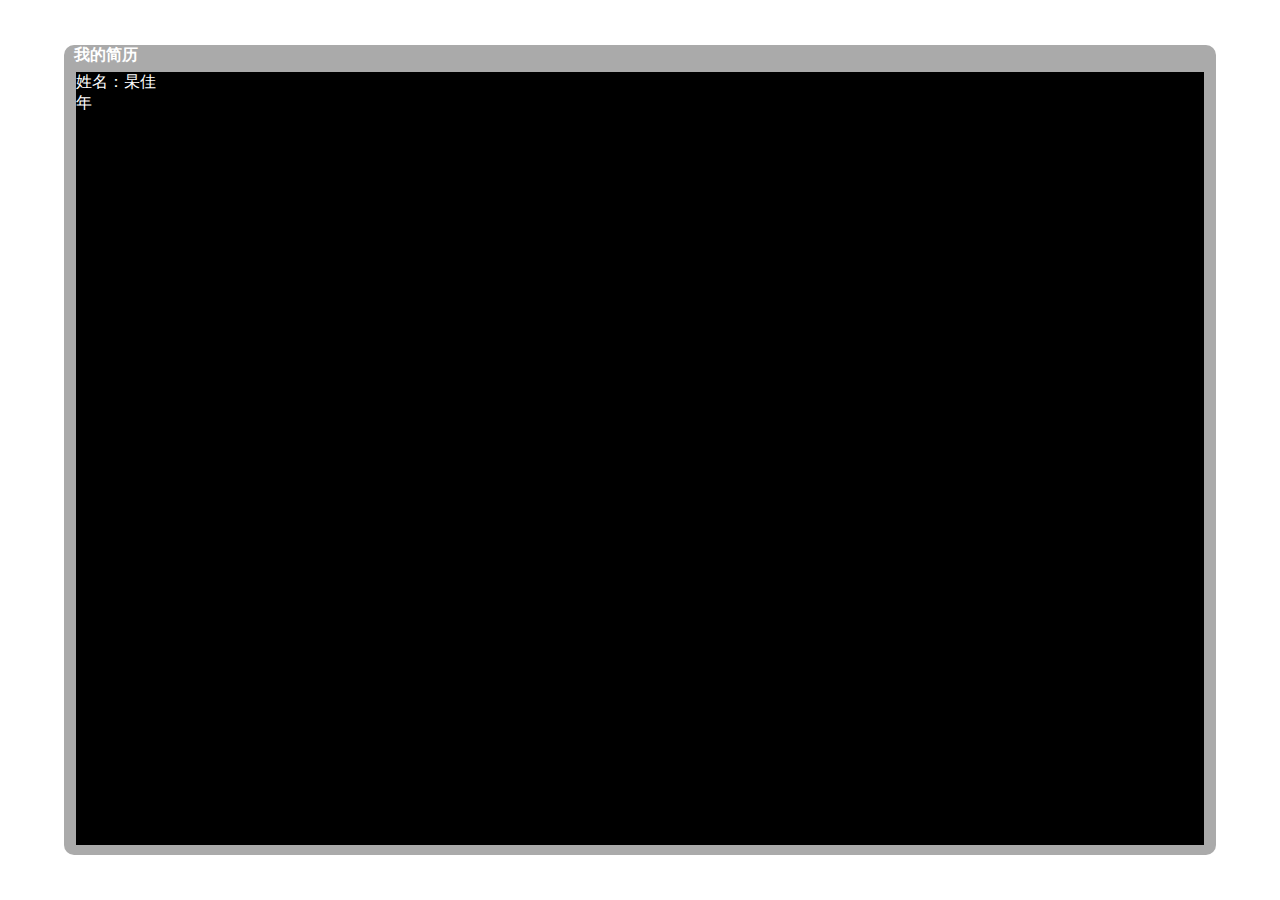
==== commit 65b32160: "111" ====
--- a/index.html
+++ b/index.html
@@ -23,6 +23,8 @@
 		}
 		#box>p{
 			margin: 5px 10px;
+			color: #fff;
+			font-weight: 600;
 		}
 		#box1{
 			width: 98%;
@@ -68,19 +70,33 @@
 			read("学历：本科",p[3],2700)
 			read("应聘职位： web前端工程师",p[4],3200)
 			read("工作经历：",p[5],4500)
-			read("2015.03-2015.07 浪潮北京电子信息有限公司  从事服务器组装、维修、调试等工作",p[6],5000)
-			read("2015.07-2016.05 青岛云商汇电子商务有限公司 运用photoshop、html、css、js、jquery、less进行pc端页面的布局;",p[7],9300)
-			read("运用bootstrap、swape、iscroll、angular、gulp、ionico、zepto进行移动端开发",p[8],16700)
-			read("2016.05-2016.10 青岛松立软件有限公司 运用bootstrap、swape、iscroll、angular、gulp、ionico、zepto进行移动端开发",p[9],22500)
-			read("项目经验：",p[10],30800)
-			read("电商网站：365家润",p[11],31300)
-			read("运用photoshop、html、css、js、jquery、less进行pc端页面的布局",p[12],32300)
-			read("移动端网站：车迷城",p[13],36800)
-			read("运用photoshop、html、css、js、jquery、less进行pc端页面的布局",p[14],37800)
-			read("移动端网站：慧停车",p[15],42300)
-			read("运用photoshop、html、css、js、jquery、less进行pc端页面的布局",p[16],43300)
-			read("个人项目：足球粉",p[17],47800)
-			read("运用photoshop、html、css、js、jquery、less进行pc端页面的布局",p[18],48800)
+			read("2015.07-2016.10",p[6],5000)
+			read("青岛松立软件信息有限公司",p[7],6500)
+			read("2014.03-2015.06",p[8],7700)
+			read("青岛云商汇电子商务有限公司",p[9],9200)
+			read("项目经验：",p[10],10500)
+			read("慧停车（已上线 APP）（2016.04-2016.10）",p[11],11000)
+			read("智慧齐鲁（已上线APP）（2015.07-2016.03）",p[12],13800)
+			read("车迷城（已上线 响应式）（2015.04-2015.07）",p[13],16700)
+			read("山东塔吊	（APP）（2014.11-2015.03）",p[14],19500)
+			read("365家润（pc端）（2014.6-2014.10）",p[15],22100)
+			read("足球粉（APP）（个人项目）",p[16],24700)
+			read("个人技能:",p[17],26100)
+			read("1、三年的Web前端开发，熟悉W3C标准，熟悉Web项目的整个流程，熟悉WebAPP、 hybrid APP开发流程。"+ 
+					"2、熟悉PC端页面的开发，对于各个浏览器出现的兼容问题，有丰富的经验。"+
+					"3、熟练掌握HTML5、CSS3，对HTML语义化以及CSS3新特性有较深的理解和应用；"+
+					"4、精通JavaScript、Ajax/JSON，有JS面向对象、设计模式及跨域应用的经验；"+
+					"5、熟悉jQuery，熟悉常见的jQuery插件，开发过jQuery插件；"+
+					"6、熟悉AMD规范，熟悉模块化开发；"+
+					"7、有过Hybrid开发经验，能够使用phonegap、ionic、mui开发独立APP；"+
+					"8、能够使用Bootstrap、Zepto、iScroll及swiper的构建SPA页面；"+
+					"9、熟悉响应式、rem等移动端布局，解决WebApp页面布局的常见问题，适配手机终端和系统；"+
+					"10、微信JSSDK熟练掌握，对了微信支付、分享、卡券等功能熟练掌握。"+
+					"11、熟悉angular的spa单页开发，熟悉gulp、webpack前端自动化工具；"+
+					"12、了解node.js，了解websocket、webwork通信,了解ECMA6规范；"+
+					"13、能够使用php配置简单的cors路由，使用svn、git管理代码；"+
+					"14、熟悉LINUX系统，能编写简单的shell脚本。"
+,p[18],26600)
 			function read(str,object,time){
 				var i=0;
 				setTimeout(function(){
